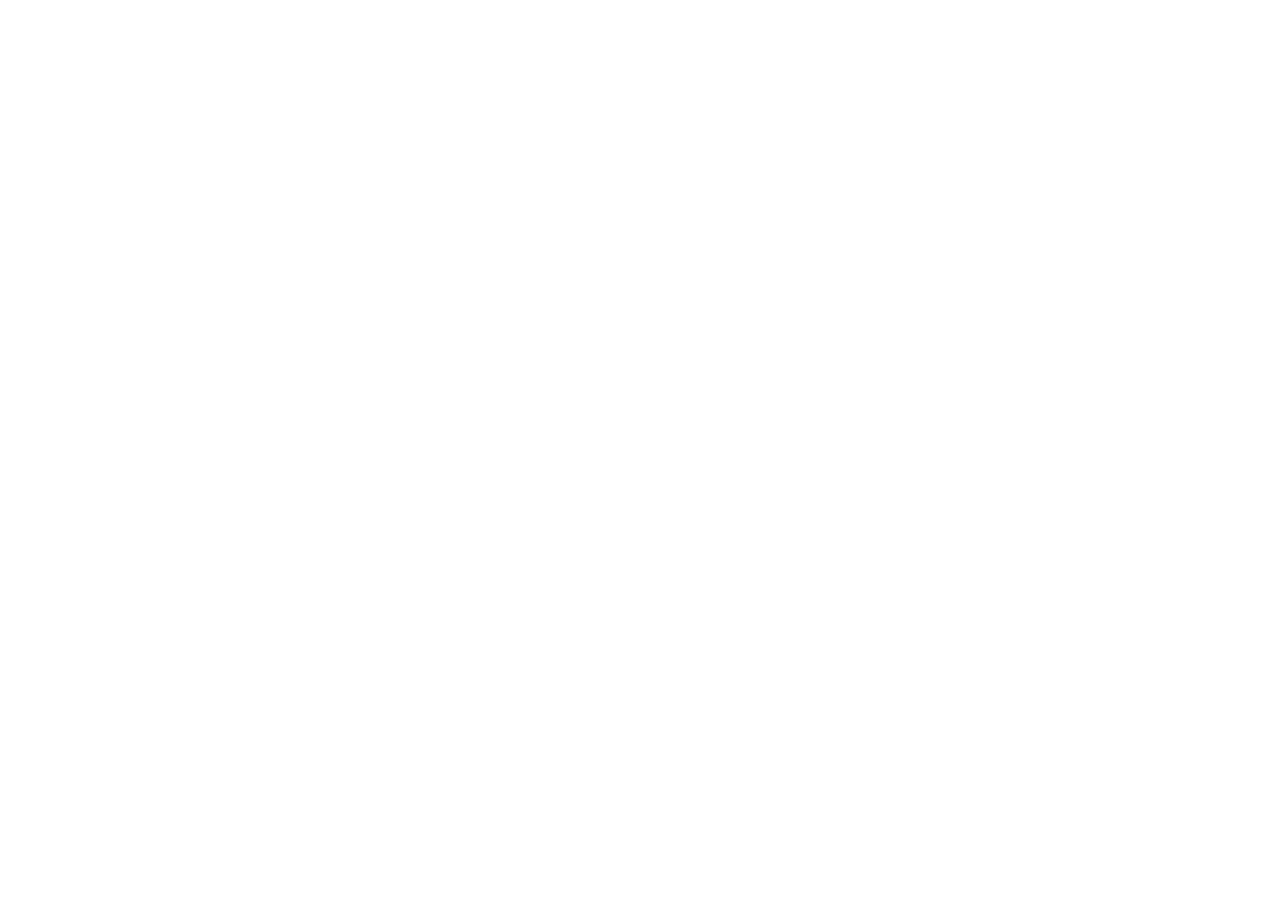
==== index.html @ 27e9b55f "added files to main" ====
<!DOCTYPE html>
<html lang="en">
  <head>
    <script src="https://cdnjs.cloudflare.com/ajax/libs/p5.js/1.5.0/p5.js"></script>
    <script src="https://cdnjs.cloudflare.com/ajax/libs/p5.js/1.5.0/addons/p5.sound.min.js"></script>
    <link rel="stylesheet" type="text/css" href="style.css">
    <meta charset="utf-8" />

  </head>
  <body>
    <main>
    </main>
    <script src="sketch.js"></script>
  </body>
</html>
---- style.css ----
html, body {
  margin: 0;
  padding: 0;
}
canvas {
  display: block;
}
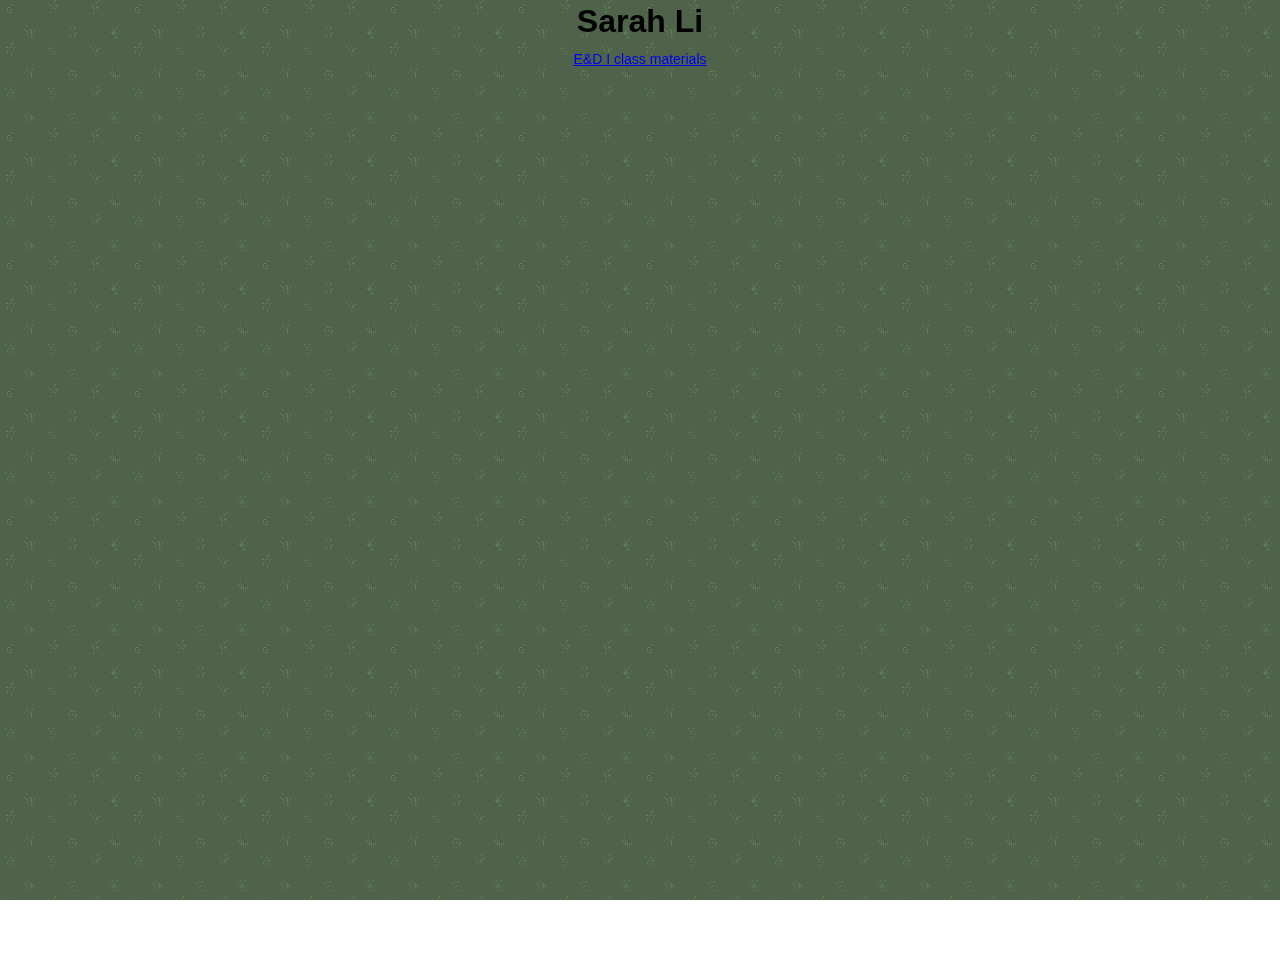
==== commit 147f2eb3: "CreativeCoding Website Heading" ====
--- a/index.html
+++ b/index.html
@@ -1,15 +1,41 @@
-<!DOCTYPE html>
-<html lang="en">
+<!DOCTYPE html><html lang="en">
+
   <head>
-    <script src="https://cdnjs.cloudflare.com/ajax/libs/p5.js/1.5.0/p5.js"></script>
-    <script src="https://cdnjs.cloudflare.com/ajax/libs/p5.js/1.5.0/addons/p5.sound.min.js"></script>
+    <script src="p5.js"></script>
+    <script src="p5.sound.min.js"></script>
     <link rel="stylesheet" type="text/css" href="style.css">
-    <meta charset="utf-8" />
+    <meta charset="utf-8">
+  </head>
 
-  </head>
+  <title>|~S. Li E+D I~|</title>
+
   <body>
-    <main>
-    </main>
+
+    <h1> Sarah Li </h1>
+    <p>
+    <a href="https://github.com/eeriley99/EDI_2122">
+      E&D I class materials
+    </a>
+    </p>
+
     <script src="sketch.js"></script>
+
+    <table>
+
+      <tr>
+        <td></td>
+        <td></td>
+        <td></td>
+      </tr>
+
+      <tr>
+        <td></td>
+        <td></td>
+        <td></td>
+      </tr>
+
+    </table>
+
   </body>
+
 </html>
--- a/style.css
+++ b/style.css
@@ -1,7 +1,70 @@
 html, body {
   margin: 0;
   padding: 0;
+  font-family:'Roboto', sans-serif;
+  background-color: rgb(255, 255, 255);
 }
+
 canvas {
   display: block;
+  z-index: -1;
 }
+
+img {
+  border: 5px solid #000;
+}
+
+h1{
+  color: black;
+     position: absolute;
+     left: 50%;
+     transform: translateX(-50%) translateY(-50%);
+     text-align: center;
+     top: 0%;
+}
+
+p{
+    position: absolute;
+    font-size: 0.875em;
+    left: 50%;
+    transform: translateX(-50%) translateY(-50%);
+    text-align:center;
+    top: 5%;
+}
+
+table{
+  position: absolute;
+  z-index: 1;
+  width:100%;
+  top: 10%;
+
+}
+
+td {
+    width: 33vw;
+    height: 33vw;
+    vertical-align: baseline;
+    padding-top:10px;
+    text-align:center;
+
+    &:after, &:before {
+        content: '';
+
+        display: block;
+        padding-bottom: calc(50% - 0.5em);
+    }
+}
+
+.container{
+  position: relative;
+}
+
+.project {
+  position: absolute;
+  width:50%;
+  float: left;
+
+  left: 0px;
+  top: 0px;
+  z-index: 1;
+}
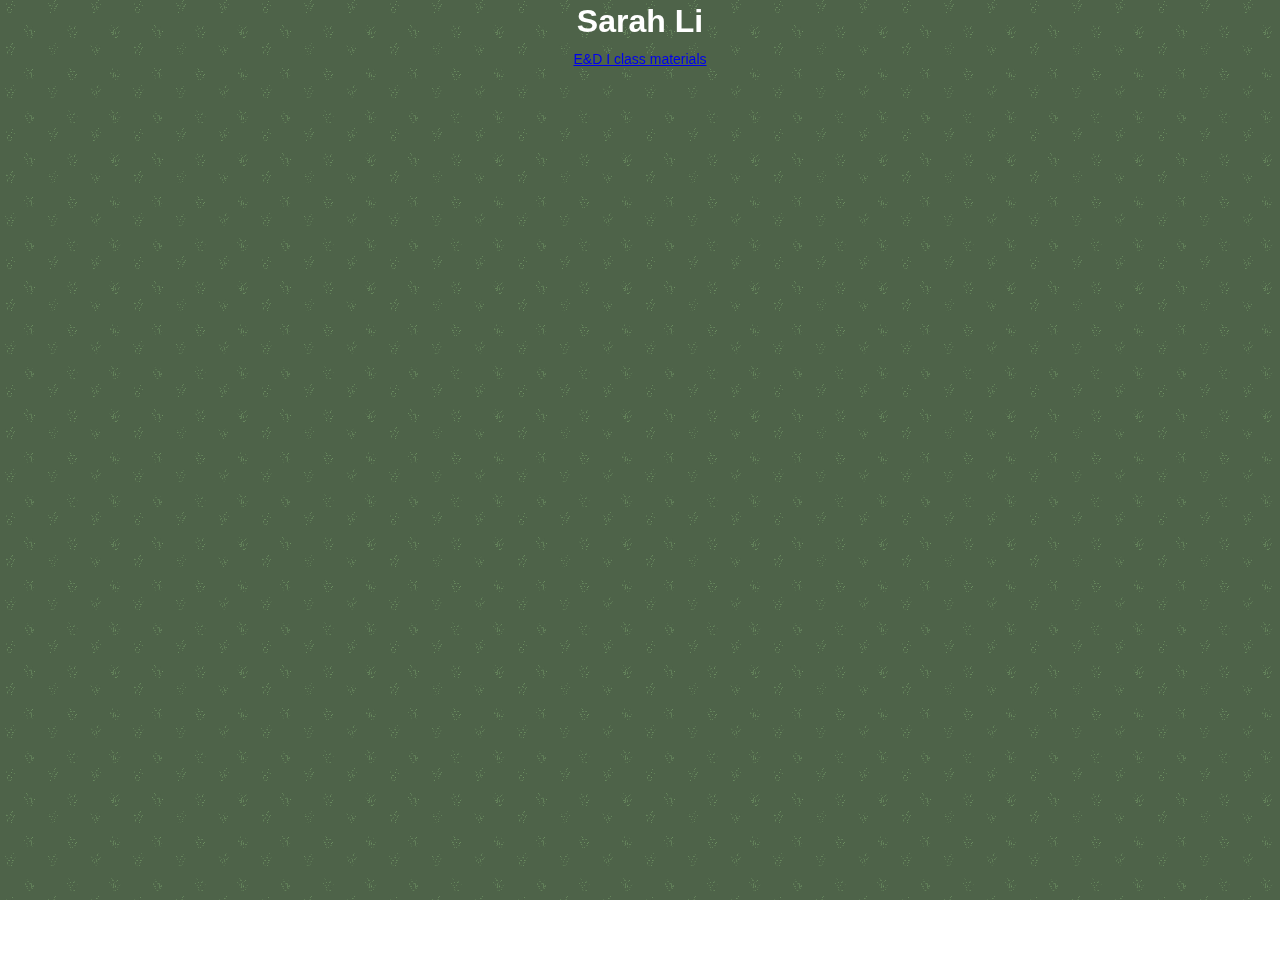
==== commit 0f6b987a: "Proper github hyper link on site" ====
--- a/index.html
+++ b/index.html
@@ -7,13 +7,13 @@
     <meta charset="utf-8">
   </head>
 
-  <title>|~S. Li E+D I~|</title>
+  <title>| S. Li E+D I |</title>
 
   <body>
 
     <h1> Sarah Li </h1>
     <p>
-    <a href="https://github.com/eeriley99/EDI_2122">
+    <a href="https://github.com/sarahli13/EDI">
       E&D I class materials
     </a>
     </p>
--- a/style.css
+++ b/style.css
@@ -15,7 +15,7 @@
 }
 
 h1{
-  color: black;
+  color: white;
      position: absolute;
      left: 50%;
      transform: translateX(-50%) translateY(-50%);
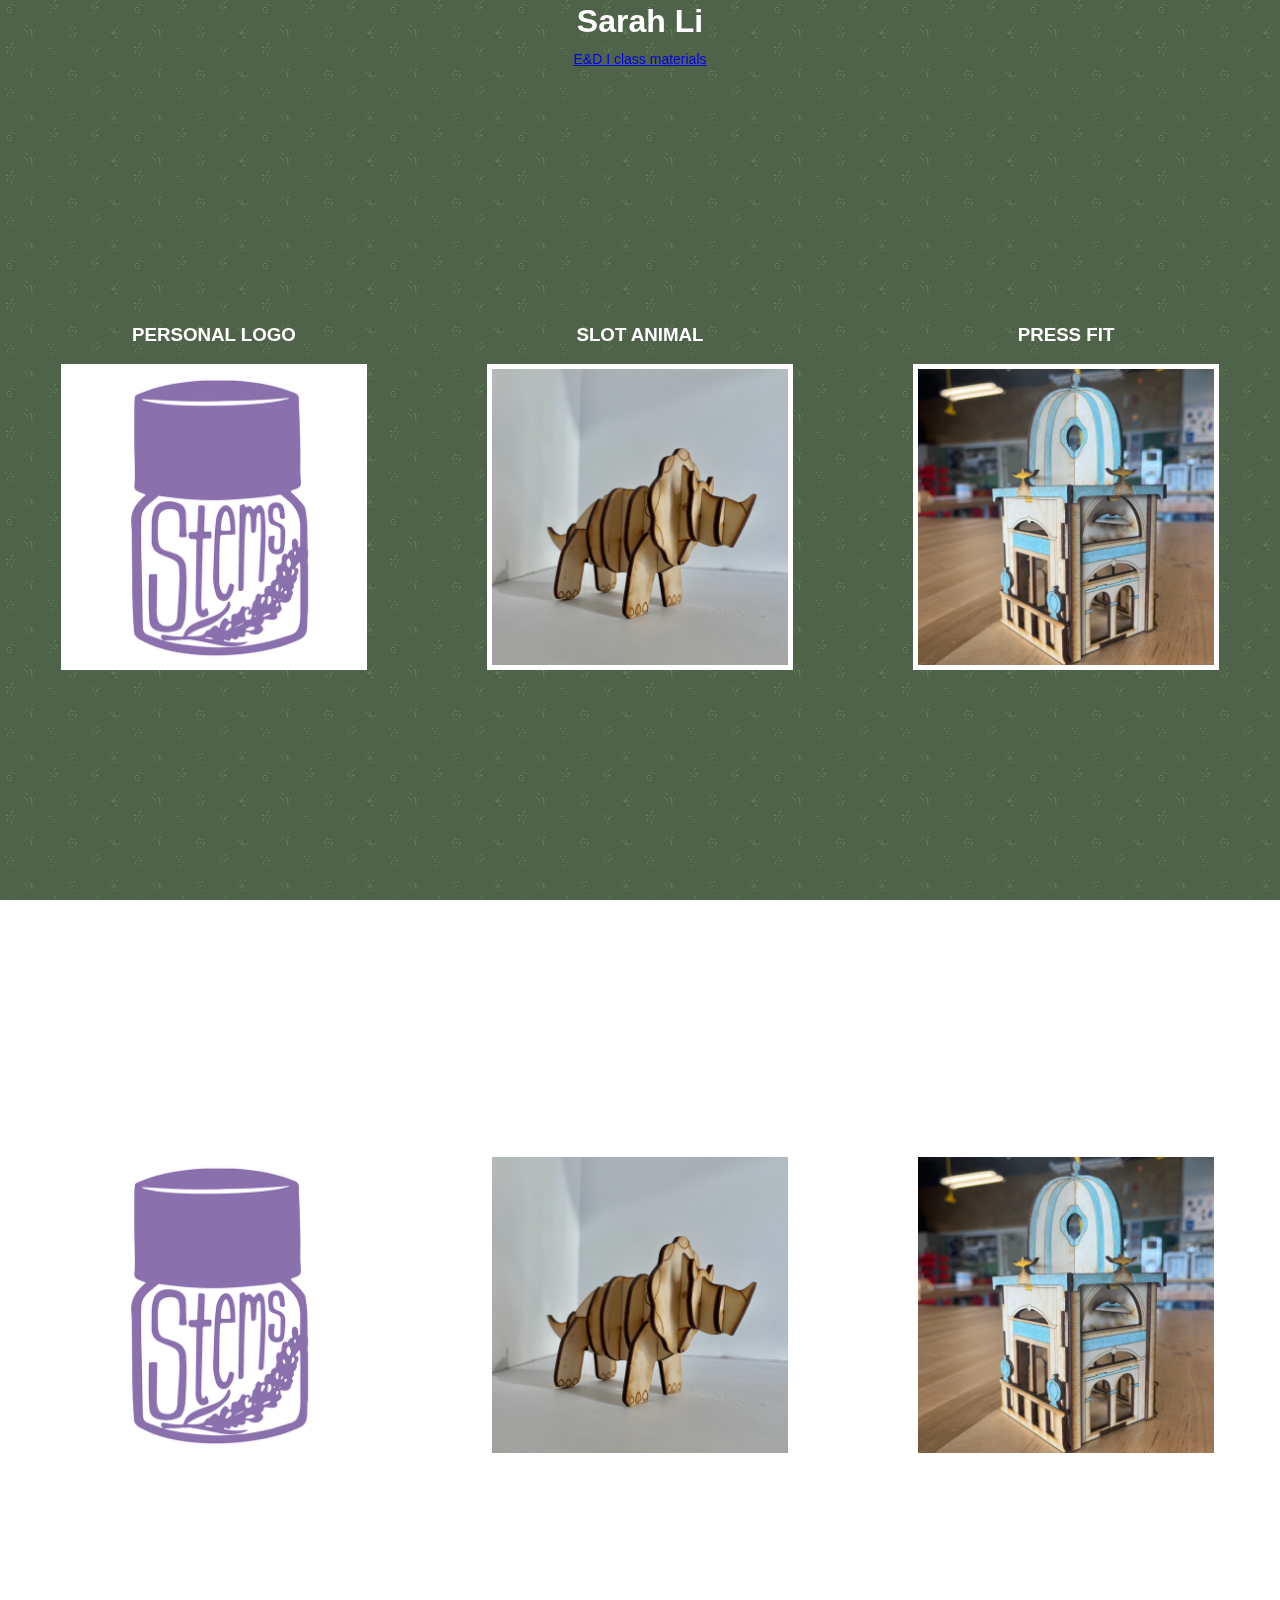
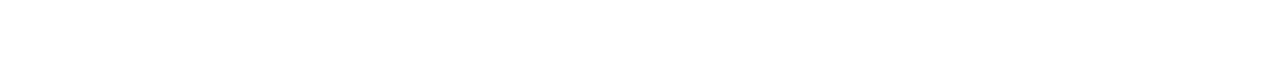
==== commit 820636c0: "CreativeCoding More" ====
--- a/index.html
+++ b/index.html
@@ -23,15 +23,33 @@
     <table>
 
       <tr>
-        <td></td>
-        <td></td>
-        <td></td>
+        <td>
+          <h3>PERSONAL LOGO</h3>
+          <a href=" Logo/LogoReflection.html"><img src = "Logo/FinalLogo.png" width = 70%></a>
+        </td>
+        <td>
+          <h3>SLOT ANIMAL </h3>
+          <a href=" SlotAnimal/SlotAnimalReflection.html"><img src = "SlotAnimal/FinalSlotAnimal.png" width = 70%></a>
+        </td>
+        <td>
+          <h3>PRESS FIT</h3>
+          <a href=" PressFit/PressFitReflection.html"><img src = "PressFit/PressFitFinal.png" width = 70%></a>
+        </td>
       </tr>
 
       <tr>
-        <td></td>
-        <td></td>
-        <td></td>
+        <td>
+          <h3>PERSONAL LOGO</h3>
+          <a href=" Logo/LogoReflection.html"><img src = "Logo/FinalLogo.png" width = 70%></a>
+        </td>
+        <td>
+          <h3>SLOT ANIMAL </h3>
+          <a href=" SlotAnimal/SlotAnimalReflection.html"><img src = "SlotAnimal/FinalSlotAnimal.png" width = 70%></a>
+        </td>
+        <td>
+          <h3>PRESS FIT</h3>
+          <a href=" PressFit/PressFitReflection.html"><img src = "PressFit/PressFitFinal.png" width = 70%></a>
+        </td>
       </tr>
 
     </table>
--- a/style.css
+++ b/style.css
@@ -11,7 +11,7 @@
 }
 
 img {
-  border: 5px solid #000;
+  border: 5px solid #FFFFFF;
 }
 
 h1{
@@ -21,6 +21,9 @@
      transform: translateX(-50%) translateY(-50%);
      text-align: center;
      top: 0%;
+}
+h3{
+  color: white;
 }
 
 p{
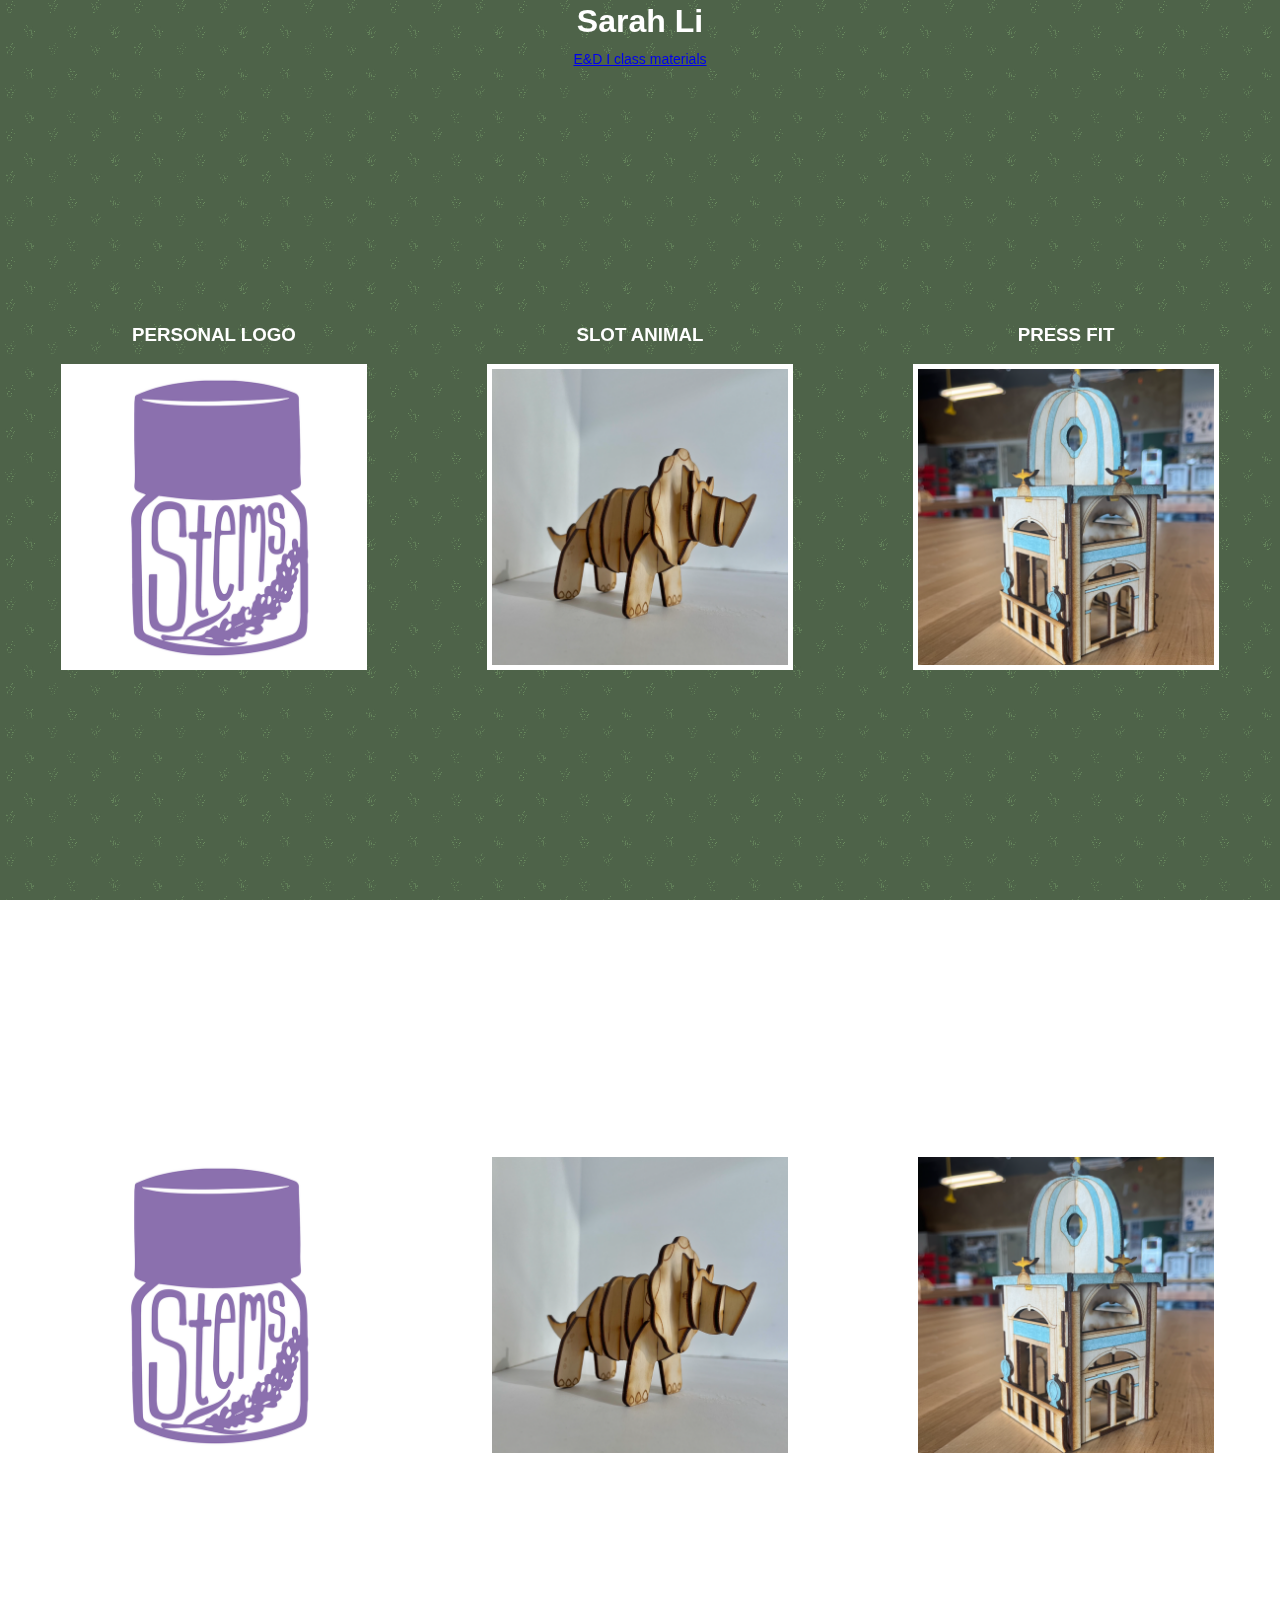
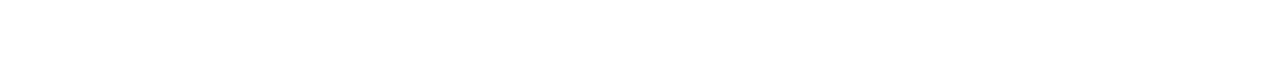
==== commit b1fa9103: "Logo Stuff" ====
--- a/index.html
+++ b/index.html
@@ -39,15 +39,15 @@
 
       <tr>
         <td>
-          <h3>PERSONAL LOGO</h3>
+          <h3>1:1</h3>
           <a href=" Logo/LogoReflection.html"><img src = "Logo/FinalLogo.png" width = 70%></a>
         </td>
         <td>
-          <h3>SLOT ANIMAL </h3>
+          <h3>BLINKY BADGE</h3>
           <a href=" SlotAnimal/SlotAnimalReflection.html"><img src = "SlotAnimal/FinalSlotAnimal.png" width = 70%></a>
         </td>
         <td>
-          <h3>PRESS FIT</h3>
+          <h3>MACHINE DRAWING</h3>
           <a href=" PressFit/PressFitReflection.html"><img src = "PressFit/PressFitFinal.png" width = 70%></a>
         </td>
       </tr>
--- a/style.css
+++ b/style.css
@@ -21,6 +21,9 @@
      transform: translateX(-50%) translateY(-50%);
      text-align: center;
      top: 0%;
+}
+h2{
+  color: white;
 }
 h3{
   color: white;
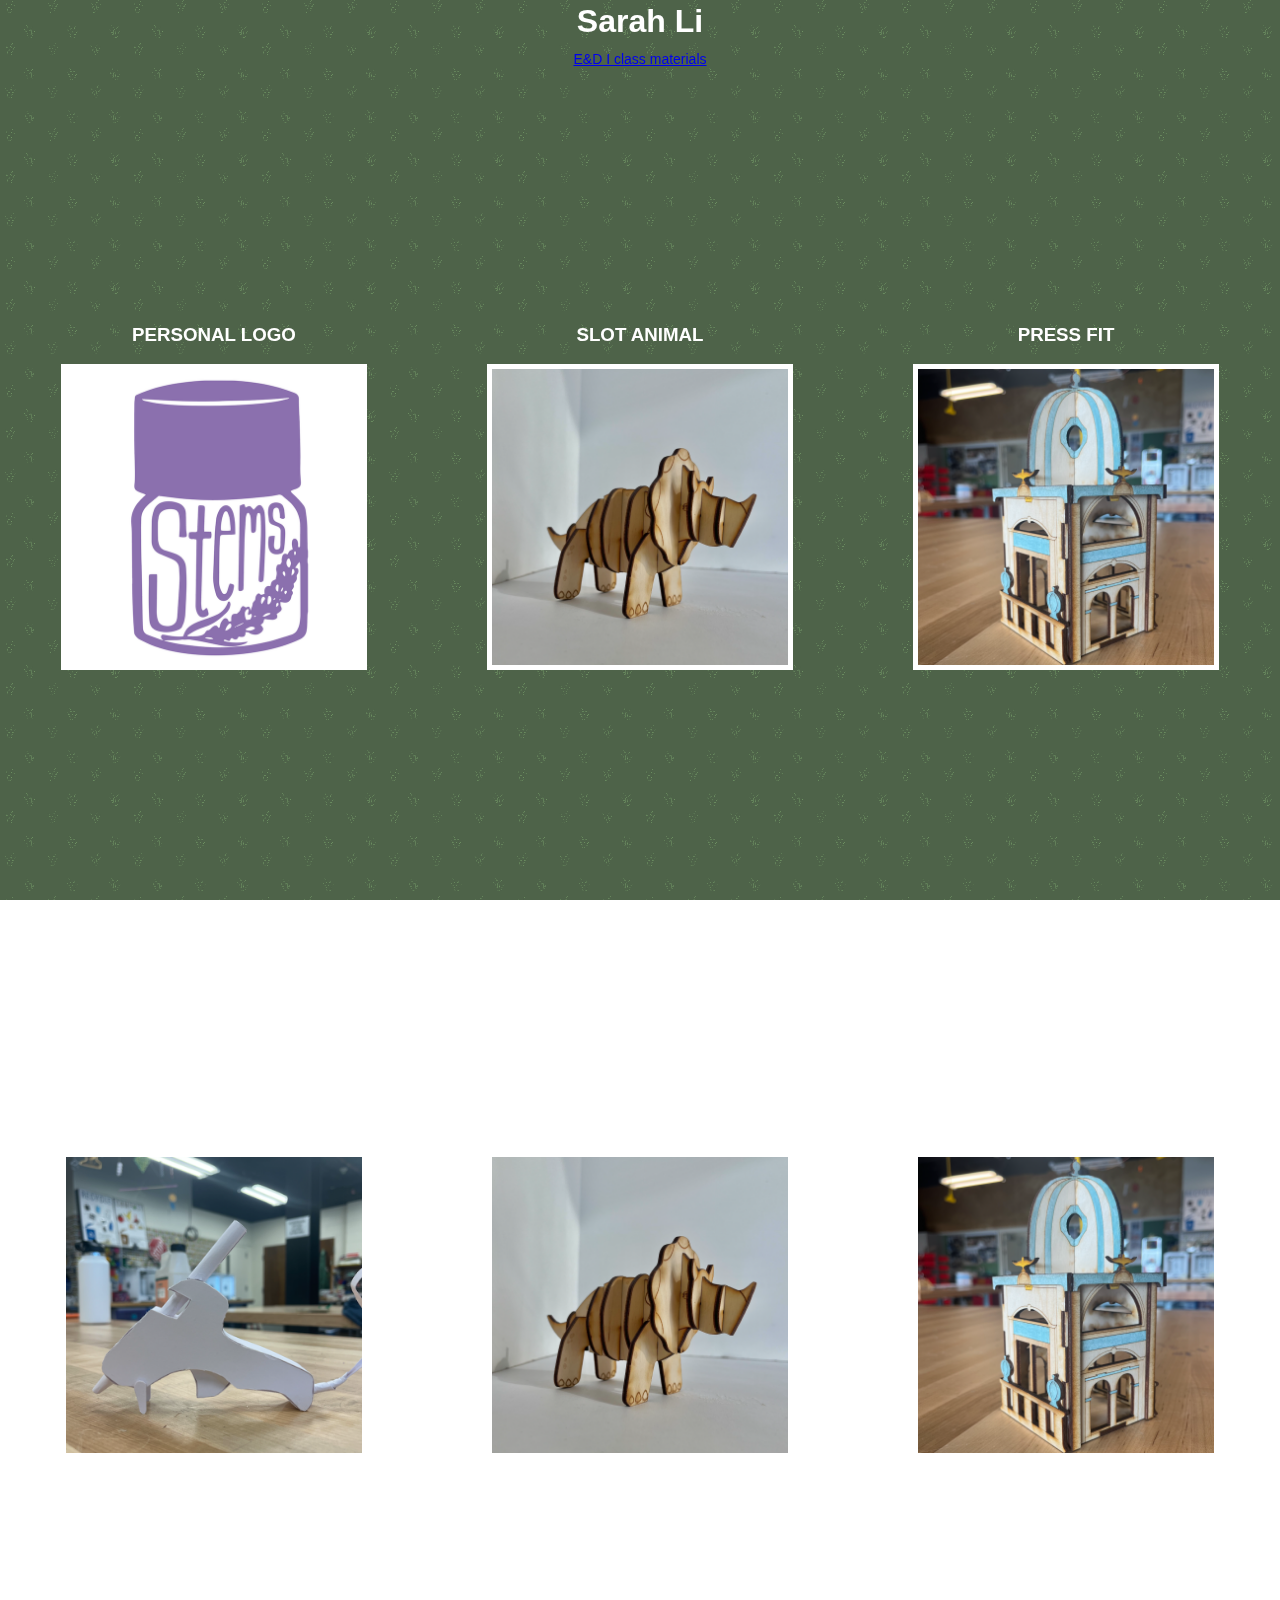
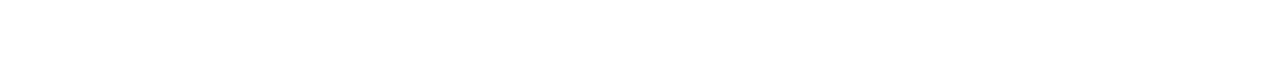
==== commit be8bec74: "1:1" ====
--- a/index.html
+++ b/index.html
@@ -40,7 +40,7 @@
       <tr>
         <td>
           <h3>1:1</h3>
-          <a href=" Logo/LogoReflection.html"><img src = "Logo/FinalLogo.png" width = 70%></a>
+          <a href=" CreativeCoding/CreativeCodingReflection.html"><img src = "CreativeCoding/OneToOne.png" width = 70%></a>
         </td>
         <td>
           <h3>BLINKY BADGE</h3>
--- a/style.css
+++ b/style.css
@@ -24,6 +24,7 @@
 }
 h2{
   color: white;
+    position: absolute;
 }
 h3{
   color: white;
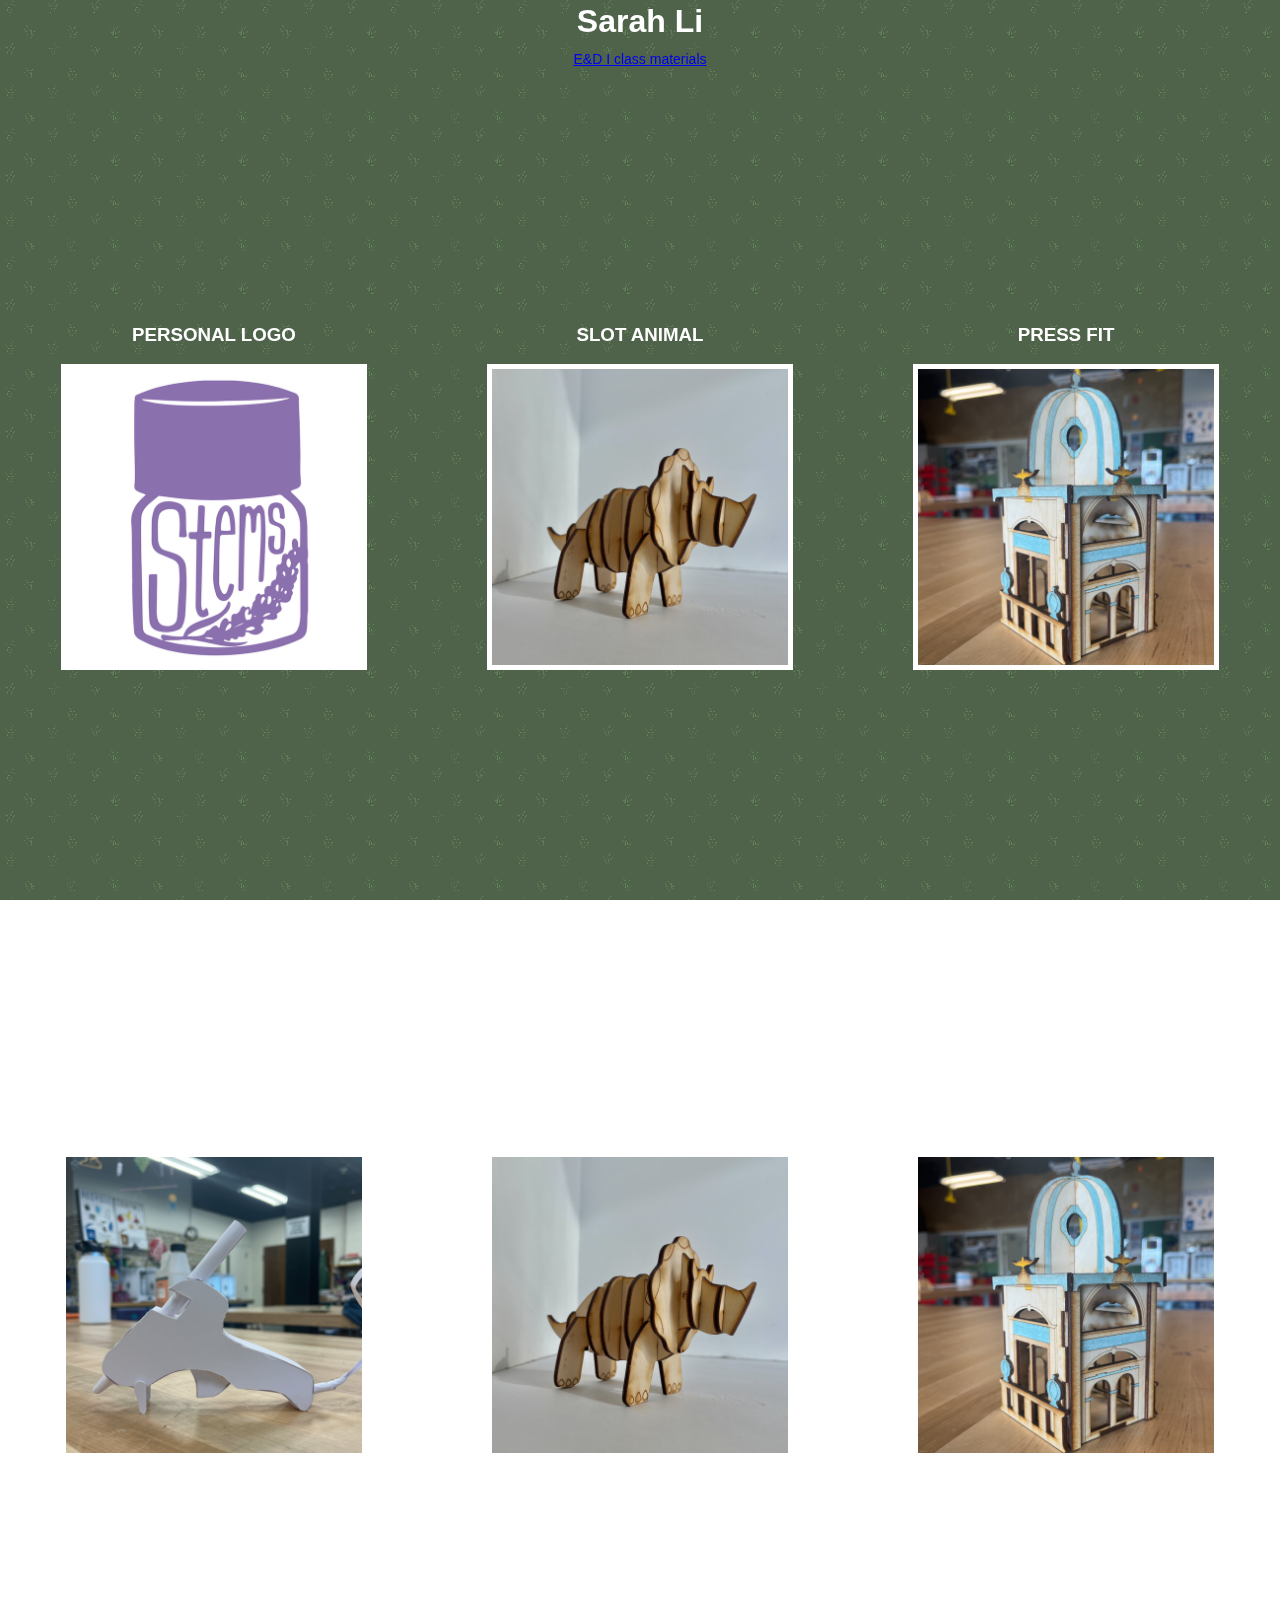
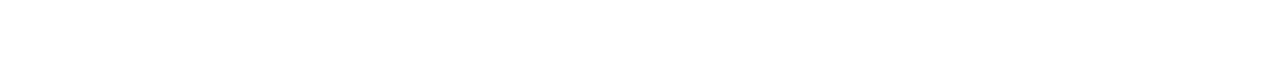
==== commit 28c7aba4: "Updated with this year's projects" ====
--- a/index.html
+++ b/index.html
@@ -43,11 +43,11 @@
           <a href=" CreativeCoding/CreativeCodingReflection.html"><img src = "CreativeCoding/OneToOne.png" width = 70%></a>
         </td>
         <td>
-          <h3>BLINKY BADGE</h3>
+          <h3>CANDYLAND</h3>
           <a href=" SlotAnimal/SlotAnimalReflection.html"><img src = "SlotAnimal/FinalSlotAnimal.png" width = 70%></a>
         </td>
         <td>
-          <h3>MACHINE DRAWING</h3>
+          <h3>SYNTH</h3>
           <a href=" PressFit/PressFitReflection.html"><img src = "PressFit/PressFitFinal.png" width = 70%></a>
         </td>
       </tr>
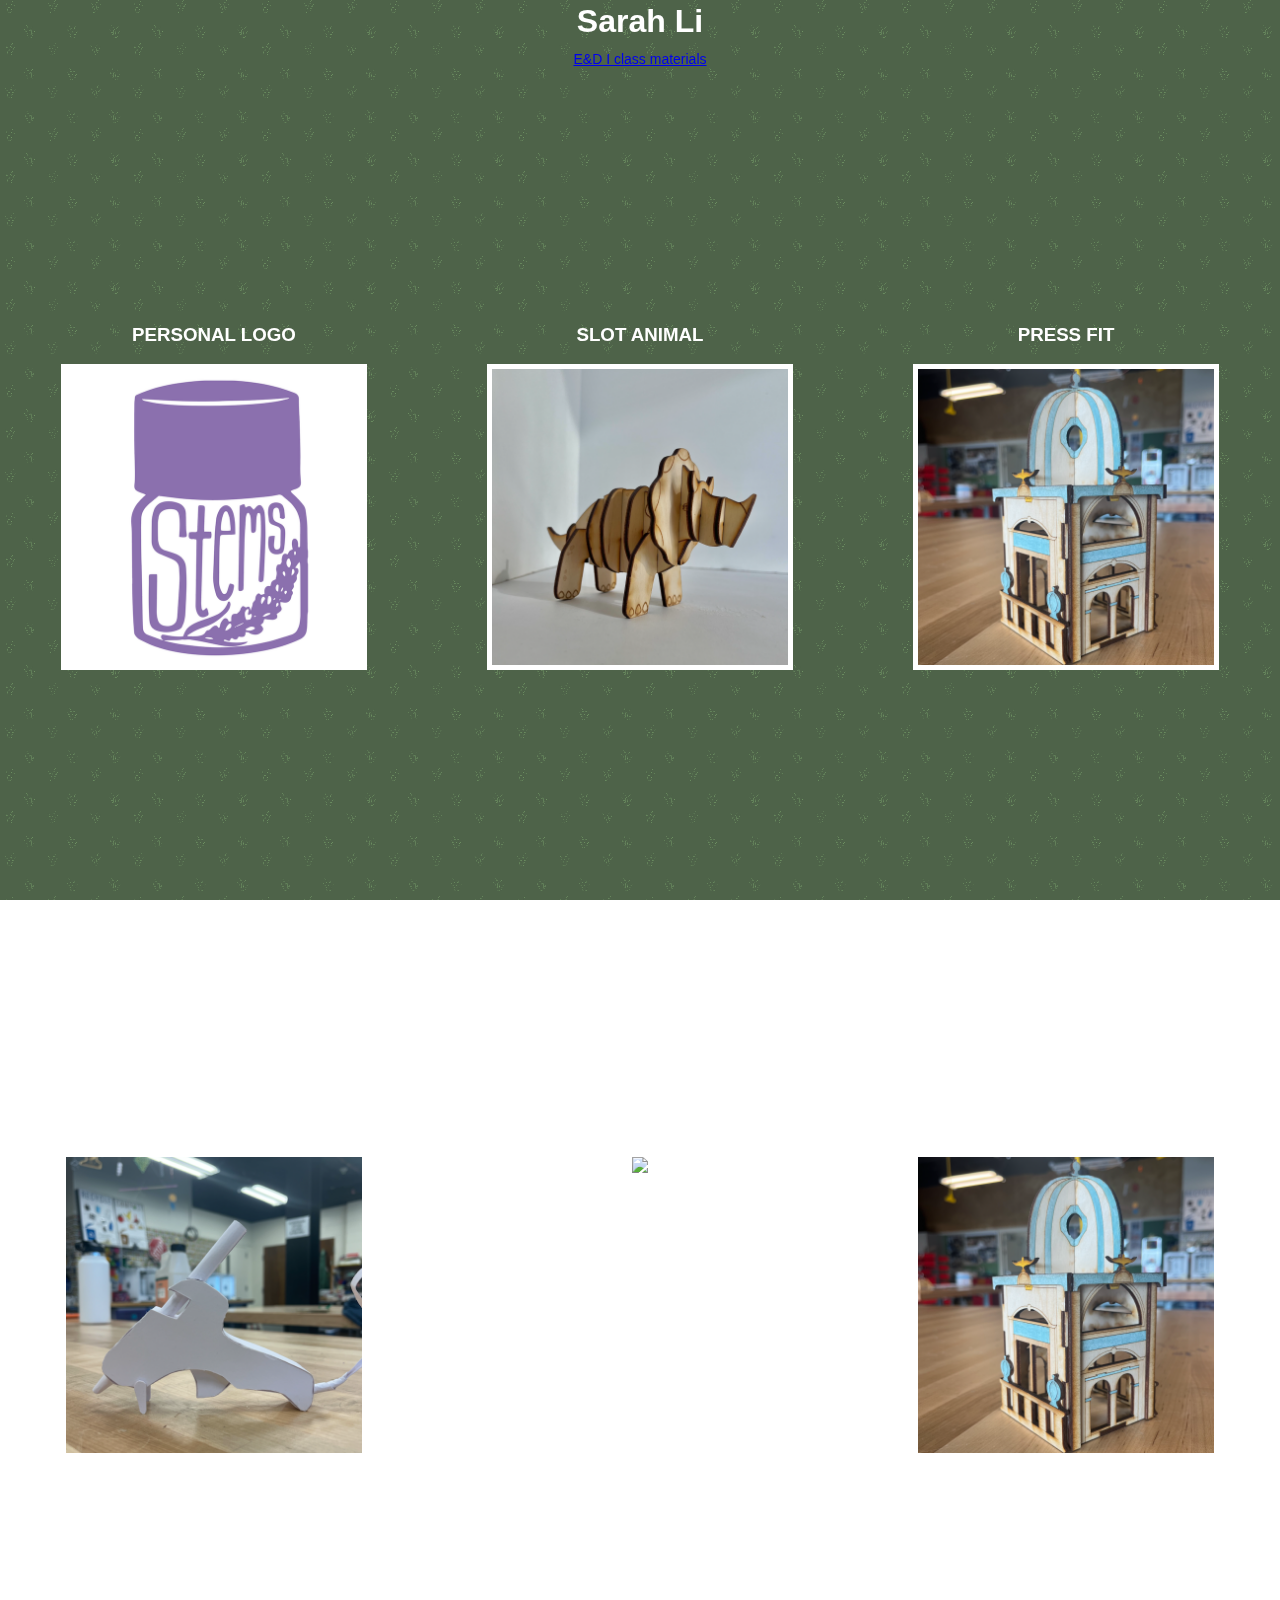
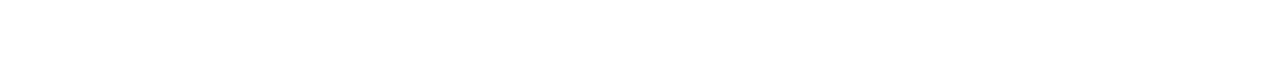
==== commit 71c59c32: "Linked Reflections" ====
--- a/index.html
+++ b/index.html
@@ -43,12 +43,12 @@
           <a href=" CreativeCoding/CreativeCodingReflection.html"><img src = "CreativeCoding/OneToOne.png" width = 70%></a>
         </td>
         <td>
-          <h3>CANDYLAND</h3>
-          <a href=" SlotAnimal/SlotAnimalReflection.html"><img src = "SlotAnimal/FinalSlotAnimal.png" width = 70%></a>
+          <h3>3D CAR</h3>
+          <a href=" 3Dcar/3DcarReflection.html"><img src = "3Dcar/SarahFinalCar.png" width = 70%></a>
         </td>
         <td>
           <h3>SYNTH</h3>
-          <a href=" PressFit/PressFitReflection.html"><img src = "PressFit/PressFitFinal.png" width = 70%></a>
+          <a href=" Synth/SynthReflection.html"><img src = "PressFit/PressFitFinal.png" width = 70%></a>
         </td>
       </tr>
 
